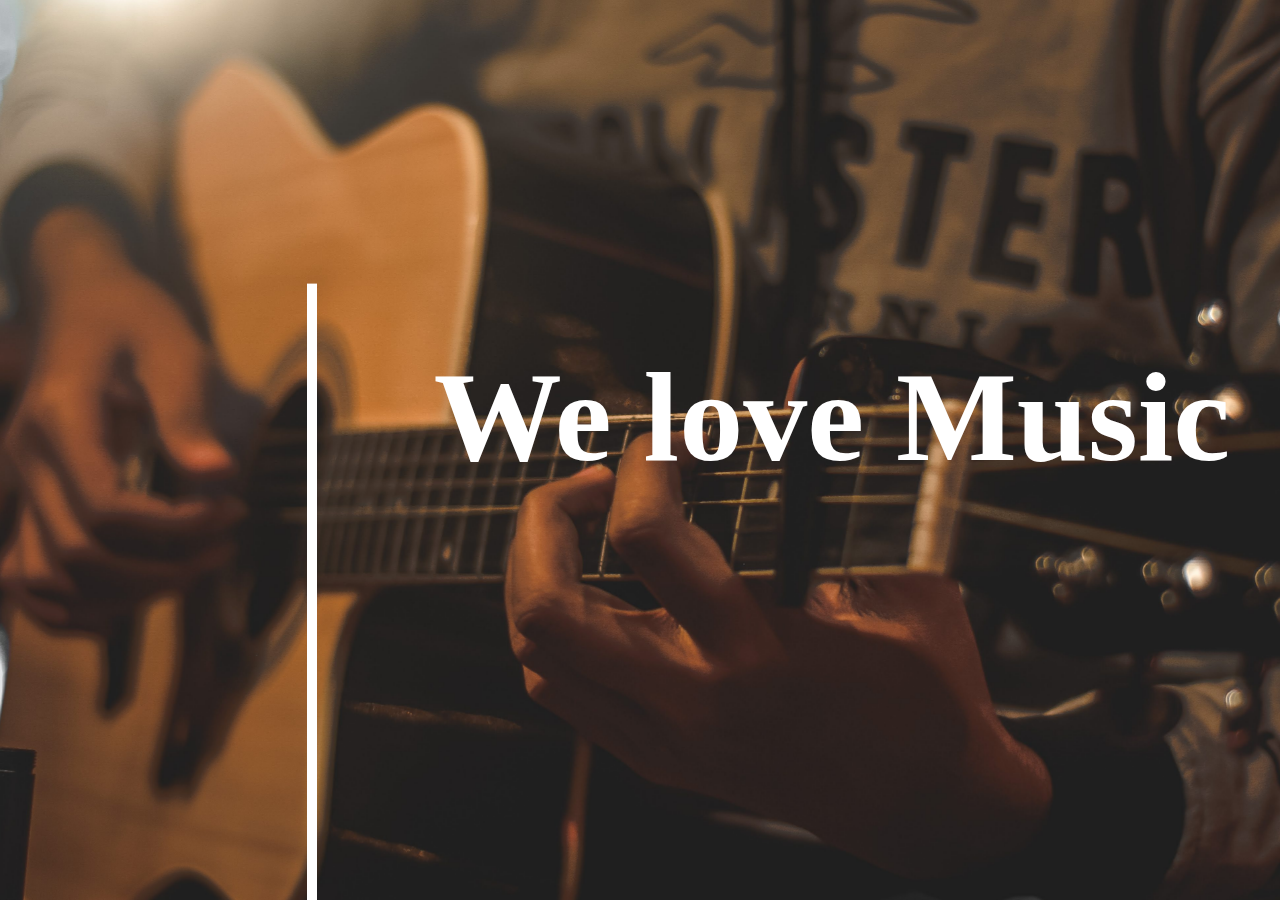
==== index.html @ 88c0097b "Add files via upload" ====
<html lang="en">
<head>
    <meta charset="UTF-8">
    <meta http-equiv="X-UA-Compatible" content="IE=edge">
    <meta name="viewport" content="width=device-width, initial-scale=1.0">
    
    <link rel="stylesheet" href="studio_homestyle.css">
    <title>Studio BlackRoom</title>

</head>
<body>
    <main class="content js-content">
  
        <section class="block section-landing">
          <figure class="item-parallax-media">
            <img src="photos/studio3.jpg" alt="" />
          </figure>
          <div class="item-parallax-content flex-container">
            <div class="landing-content centered-content">
              <h1 class="head-large">We love Music</h1>
            </div>
          </div>
        </section>
        
        <section class="block section-intro">
          <div class="item-parallax-content flex-container">
            <div class="centered-content">
              <h2 class="head-small head-centered">WHO ARE WE?</h2>
              <p class="copy copy-white">
                We are an Audio/Visual production house dedicated in making your ideas a reality.
                You can fulfill your audio and video production needs by working with our teams at Studio blackroom, The Decibels and Cinevisuals. Our goal is to push the limits of creativity in our projects/gigs.              </p>
              <p class="copy copy-white">
        The bedding was hardly able to cover it and seemed ready to slide off any moment. His many legs, pitifully thin compared with the size of the rest of him, waved about helplessly as he looked. "What's happened to me?" he thought.
              </p>
            </div>
          </div>
        </section>
        
        <section class="block section-part">
          <figure class="item-parallax-media">
            <img src="photos/studio2.jpeg" alt="" />
          </figure>
          <div class="item-parallax-content flex-container">
            <div class="centered-content">
              <h1 class="head-large head-centered" style="font-size:500%;">Live Musical <br/>Band</h1>
              <p class="copy copy-white">
                Our team can assist you in you audio/ Video production endeavors.              </p>

              <a href="decibles.html" class="team_btn">
                  <span></span>
                  <span></span>
                  <span></span>
                  <span></span>
                  Our team
              </a>



            </div>
          </div>
        </section>
        
        <section class="block">
          <div class="item-parallax-content flex-container img-grid">
            <figure class="img-gridItem type-right">
              <img src="photos/studio1.jpeg" alt="" />
              <figcaption class="img-caption">
                <h2 class="head-small">PACKAGES</h2>
                <p class="copy copy-white">
                  Apparently we had reached a great height in the atmosphere, for the sky was a dead black, and the stars had ceased to twinkle.
                </p>
                <div class="container">

                    <a href="hiring.html"><span>Explore Packages</span></a>

                </div>

              </figcaption>
            </figure>
            <figure class="img-gridItem type-left">
              <img src="photos/studio5.jpg" alt="" />
              <figcaption class="img-caption">
                <h2 class="head-small">GALLERY</h2>
                <p class="copy copy-white">
                  A peep at some distant orb has power to raise and purify our thoughts like a strain of sacred music, or a noble picture, or a passage from the grander poets.
                </p>
                <div class="container">

                    <a href=""><span>Explore Gallery</span></a>

                </div>
              </figcaption>
            </figure>
          </div>
        </section>
        
        <section class="block section-end">
          <figure class="item-parallax-media">
            <img src="photos/studio6.jpeg" alt="" />
          </figure>
          <div class="item-parallax-content flex-container">
            <div class="landing-content centered-content">
              <h1 class="head-large" style="font-size: 5vw;">PAY HERE FOR YOUR CUSTOMIZED PROJECT</h1>
             
<div id="smart-button-container">
    <div style="text-align: center; color:#fff;" ><label for="description">Your Name </label><input type="text" name="descriptionInput" id="description" maxlength="127" value=""></div>
      <p id="descriptionError" style="visibility: hidden; color:red; text-align: center;">Please enter a description</p>
    <div style="text-align: center; color:#fff;"><label for="amount">Amount </label><input name="amountInput" type="number" id="amount" value="" ><span> USD</span></div>
      <p id="priceLabelError" style="visibility: hidden; color:red; text-align: center;">Please enter a price</p>
    <div id="invoiceidDiv" style="text-align: center; display: none;"><label for="invoiceid"> </label><input name="invoiceid" maxlength="127" type="text" id="invoiceid" value="" ></div>
      <p id="invoiceidError" style="visibility: hidden; color:red; text-align: center;">Please enter an Invoice ID</p>
    <div style="text-align: center; margin-top: 0.625rem;" id="paypal-button-container"></div>
  </div>
  <script src="https://www.paypal.com/sdk/js?client-id=sb&enable-funding=venmo&currency=USD" data-sdk-integration-source="button-factory"></script>
  <script>
  function initPayPalButton() {
    var description = document.querySelector('#smart-button-container #description');
    var amount = document.querySelector('#smart-button-container #amount');
    var descriptionError = document.querySelector('#smart-button-container #descriptionError');
    var priceError = document.querySelector('#smart-button-container #priceLabelError');
    var invoiceid = document.querySelector('#smart-button-container #invoiceid');
    var invoiceidError = document.querySelector('#smart-button-container #invoiceidError');
    var invoiceidDiv = document.querySelector('#smart-button-container #invoiceidDiv');

    var elArr = [description, amount];

    if (invoiceidDiv.firstChild.innerHTML.length > 1) {
      invoiceidDiv.style.display = "block";
    }

    var purchase_units = [];
    purchase_units[0] = {};
    purchase_units[0].amount = {};

    function validate(event) {
      return event.value.length > 0;
    }

    paypal.Buttons({
      style: {
        color: 'blue',
        shape: 'pill',
        label: 'pay',
        layout: 'vertical',
        
      },

      onInit: function (data, actions) {
        actions.disable();

        if(invoiceidDiv.style.display === "block") {
          elArr.push(invoiceid);
        }

        elArr.forEach(function (item) {
          item.addEventListener('keyup', function (event) {
            var result = elArr.every(validate);
            if (result) {
              actions.enable();
            } else {
              actions.disable();
            }
          });
        });
      },

      onClick: function () {
        if (description.value.length < 1) {
          descriptionError.style.visibility = "visible";
        } else {
          descriptionError.style.visibility = "hidden";
        }

        if (amount.value.length < 1) {
          priceError.style.visibility = "visible";
        } else {
          priceError.style.visibility = "hidden";
        }

        if (invoiceid.value.length < 1 && invoiceidDiv.style.display === "block") {
          invoiceidError.style.visibility = "visible";
        } else {
          invoiceidError.style.visibility = "hidden";
        }

        purchase_units[0].description = description.value;
        purchase_units[0].amount.value = amount.value;

        if(invoiceid.value !== '') {
          purchase_units[0].invoice_id = invoiceid.value;
        }
      },

      createOrder: function (data, actions) {
        return actions.order.create({
          purchase_units: purchase_units,
        });
      },

      onApprove: function (data, actions) {
        return actions.order.capture().then(function (orderData) {

          // Full available details
          console.log('Capture result', orderData, JSON.stringify(orderData, null, 2));


// Show a success message within this page, e.g.
          const element = document.getElementById('paypal-button-container');
          element.innerHTML = '';
          element.innerHTML = '<h3>Thank you for your payment!</h3>';

          // Or go to another URL:  actions.redirect('thank_you.html');
          
        });
      },

      onError: function (err) {
        console.log(err);
      }
    }).render('#paypal-button-container');
  }
  initPayPalButton();
  </script>
            </div>
          </div>
        </section>
        
        <section class="custom-properties-ftw">
          <h3 class="head-small head-centered">Yeah Custom Properties</h3>
        </section>
      </main>

      <script src="studio_homejava.js"></script> 
</body>
</html>
---- studio_homestyle.css ----
*, *:before, *:after {
    margin: 0;
    padding: 0;
    box-sizing: border-box;
  }
  
  html, body {
    width: 100%;
    height: 100%;
    overflow: hidden;
  }
  
  .content {
    height: 100%;
    overflow-x: hidden;
    overflow-y: auto;
    -webkit-clip-path: border-box;
            clip-path: border-box;
    transform: translateZ(0);
  }
  
  .block {
    position: relative;
    height: 100vh;
  }
  
  [class*=item-parallax] {
    position: absolute;
    width: 100%;
    height: 100%;
    transition: transform 0.3s ease-out;
    will-change: transform;
  }
  
  .item-parallax-media {
    z-index: 1;
  }
  .item-parallax-media img {
    will-change: transform;
  }
  
  .item-parallax-content {
    z-index: 2;
  }
  
  .block:nth-child(1) .item-parallax-content {
    transform: translateY(calc( var(--yBlock-1) * 0.5px ));
  }
  
  .block:nth-child(1) .item-parallax-media img {
    transform: translateY(calc( var(--yBlock-1) * 0.1px ));
  }
  
  .block:nth-child(2) .item-parallax-content {
    transform: translateY(calc( var(--yBlock-2) * 0.5px ));
  }
  
  .block:nth-child(2) .item-parallax-media img {
    transform: translateY(calc( var(--yBlock-2) * 0.1px ));
  }
  
  .block:nth-child(3) .item-parallax-content {
    transform: translateY(calc( var(--yBlock-3) * 0.5px ));
  }
  
  .block:nth-child(3) .item-parallax-media img {
    transform: translateY(calc( var(--yBlock-3) * 0.1px ));
  }
  
  .block:nth-child(4) .item-parallax-content {
    transform: translateY(calc( var(--yBlock-4) * 0.5px ));
  }
  
  .block:nth-child(4) .item-parallax-media img {
    transform: translateY(calc( var(--yBlock-4) * 0.1px ));
  }
  
  .block:nth-child(5) .item-parallax-content {
    transform: translateY(calc( var(--yBlock-5) * 0.5px ));
  }
  
  .block:nth-child(5) .item-parallax-media img {
    transform: translateY(calc( var(--yBlock-5) * 0.1px ));
  }
  
  html {
    background-color: #00171f;
  }
  
  .flex-container {
    display: flex;
  }
  
  .centered-content {
    margin: auto;
  }
  
  .head-large {
    margin-bottom: 5vw;
    font-size: 10vw;
    line-height: 1.2em;
    font-family: "Inknut Antiqua", serif;
    color: white;
  }
  
  .head-small {
    margin-bottom: 1.5rem;
    font-size: 1.2rem;
    line-height: 1.2em;
    font-family: "Roboto Condensed", sans-serif;
    color: white;
    text-transform: uppercase;
    letter-spacing: 0.5em;
    -webkit-font-smoothing: antialiased;
    -moz-osx-font-smoothing: grayscale;
  }
  
  .head-centered {
    text-align: center;
  }
  
  .copy {
    display: block;
    max-width: 500px;
    margin-right: auto;
    margin-bottom: 1.5rem;
    margin-left: auto;
    padding-right: 1.5rem;
    padding-left: 1.5rem;
    font-family: "Roboto", sans-serif;
    font-size: 1rem;
    line-height: 1.8em;
    text-align: center;
  }
  
  .copy-white {
    color: white;
    -webkit-font-smoothing: antialiased;
    -moz-osx-font-smoothing: grayscale;
  }
  
  .item-parallax-media {
    overflow: scroll;
  }
  .item-parallax-media img {
    position: absolute;
    top: -10%;
    left: -10%;
    width: 120%;
    height: 120%;
    -o-object-fit: cover;
       object-fit: cover;
  }
  
  .section-landing:before {
    content: "";
    position: absolute;
    top: 50%;
    left: 24%;
    width: 10px;
    height: 80%;
    background-color: white;
    z-index: 3;
    transform: translateY(-13vw);
  }
  
  .section-landing .item-parallax-media {
    opacity: calc( 1 - (var(--y) * 0.0009) );
  }
  
  .landing-content {
    padding-left: 30%;
  }
  
  .section-intro:before {
    content: "";
    position: absolute;
    top: 50%;
    left: 50%;
    width: 10px;
    height: 80%;
    background-color: #0d232a;
    transform: translateX(-50%) translateY(-50%) rotate(calc( (var(--y) * 0.1deg) ));
    will-change: transform;
    -webkit-backface-visibility: visible;
            backface-visibility: visible;
  }
  
  .img-grid {
    flex-direction: column;
    justify-content: space-around;
  }
  
  .img-gridItem {
    position: relative;
    width: 100%;
    max-width: 800px;
    margin-right: auto;
    margin-left: auto;
  }
  .img-gridItem img {
    display: block;
    width: 50%;
    height: 40vh;
    -o-object-fit: cover;
       object-fit: cover;
    will-change: transform;
    -webkit-backface-visibility: visible;
            backface-visibility: visible;
  }
  .img-gridItem.type-left img {
    margin-right: auto;
  }
  .img-gridItem.type-right img {
    margin-left: auto;
  }
  
  .img-gridItem:nth-child(1) img {
    transform: translateX(calc( var(--yBlock-4) * -0.03% ));
  }
  .img-gridItem:nth-child(2) img {
    transform: translateX(calc( var(--yBlock-4) * 0.03% ));
  }
  
  .img-caption {
    position: absolute;
    top: 50%;
    width: 50%;
    transform: translateY(-50%);
  }
  .img-caption * {
    text-align: left;
    padding-right: 1.5rem;
    padding-left: 1.5rem;
  }
  .type-left .img-caption {
    right: 0;
  }
  .type-right .img-caption {
    left: 0;
  }
  
  .section-end:before {
    content: "";
    position: absolute;
    bottom: 50%;
    left: 24%;
    width: 10px;
    height: 80%;
    background-color: white;
    z-index: 3;
    transform: translateY(8vw);
  }
  
  .custom-properties-ftw {
    padding: 2.5rem 1.5rem;
  }
  .custom-properties-ftw .head-small {
    margin-bottom: 0;
  }

  .container{ 
      display: flex;
      justify-content: center;
      flex-direction: column;
  }

  .container a{
      position: relative;
      width: 80%;
      height: 50%;
      font-size: 160%;
      color: white;
      display: inline-flex;
      justify-content: center;
      align-items: center;
      text-decoration: none;
      transition: 0.5s;
  }

  .container a:hover{
      color: black ;
  }

  .container a:before{
      content: '';
      position: absolute;
      top: 0;
      left: 0;
      width: 0;
      height: 100%;
      background: url(photos/btn-bg2.png);
      background-size: cover;
      transform-origin: left;
      transition: 0.5s;
  }

  .container a:hover::before{
      width: 100%;
  }

  .container a span{
      position: relative;
      z-index: 1;
  }

  

  .team_btn  {
      position:relative;
      display: inline-block;
      padding: 10px 30px;
      text-decoration: none;
      text-transform: uppercase;
      color: rgba(255, 255, 255, 0.4);
      background: #acc1ce;
      letter-spacing: 2px;
      font-size: 26px;
      transition: 0.5s;
      margin-left: 30%;
      margin-top: 2%;
  }

.team_btn span{
    display: block;
    position: absolute;
    background: #2894ff;
}


  .team_btn:hover{
      color: rgba(255, 255, 255, 1);
  }

  .team_btn span:nth-child(1){
      left: 0;
      bottom: 0;
      width: 2px;
      height: 100%;
      transform: scaleY(0);
      transform-origin: top;
      transition: transform 0.5s;
  }

  

.team_btn:hover span:nth-child(1){

    transform: scaleY(1);
      transform-origin: top;
      transition: transform 0.5s;
}

.team_btn span:nth-child(2){
    left: 0;
    bottom: 0;
    width: 100%;
    height: 2px;
    transform: scaleX(0);
    transform-origin: right;
    transition: transform 0.5s;
}

.team_btn:hover span:nth-child(2){

  transform: scaleY(1);
    transform-origin: left;
    transition: transform 0.5s;
}



.team_btn span:nth-child(3){
    right: 0;
    bottom: 0;
    width: 2px;
    height: 100%;
    transform: scaleY(0);
    transform-origin: top;
    transition: transform 0.5s;
}

.team_btn:hover span:nth-child(3){

  transform: scaleY(1);
    transform-origin: top;
    transition: transform 0.5s;
}


.team_btn span:nth-child(4){
    left: 0;
    top: 0;
    width: 100%;
    height: 2px;
    transform: scaleX(0);
    transform-origin: right;
    transition: transform 0.5s;
}

.team_btn:hover span:nth-child(4){

  transform: scaleY(1);
    transform-origin: left;
    transition: transform 0.5s;
}








.hire_btn {
    position:relative;
    display: inline-block;
    padding: 0px 30px;
    text-decoration: none;
    text-transform: uppercase;
    color: rgba(134, 3, 3, 0.4);
    background: #e7e1e4;
    letter-spacing: 2px;
    font-size: 200%;
    transition: 0.5s;
 
   

}
.hire_btn span{
  display: block;
  position: absolute;
  background: #2894ff;
}

.hire_btn:hover{
    color: rgb(5, 5, 5);
}

.hire_btn span:nth-child(1){
    left: 0;
    bottom: 0;
    width: 3px;
    height: 100%;
    transform: scaleY(0);
    transform-origin: top;
    transition: transform 0.5s;
}

.hire_btn:hover span:nth-child(1){

  transform: scaleY(1);
    transform-origin: top;
    transition: transform 0.5s;
}

.hire_btn span:nth-child(2){
  left: 0;
  bottom: 0;
  width: 100%;
  height: 3px;
  transform: scaleX(0);
  transform-origin: right;
  transition: transform 0.5s;
}

.hire_btn:hover span:nth-child(2){

transform: scaleY(1);
  transform-origin: left;
  transition: transform 0.5s;
}



.hire_btn span:nth-child(3){
  right: 0;
  bottom: 0;
  width: 3px;
  height: 100%;
  transform: scaleY(0);
  transform-origin: top;
  transition: transform 0.5s;
}

.hire_btn:hover span:nth-child(3){

transform: scaleY(1);
  transform-origin: top;
  transition: transform 0.5s;
}


.hire_btn span:nth-child(4){
  left: 0;
  top: 0;
  width: 100%;
  height: 3px;
  transform: scaleX(0);
  transform-origin: right;
  transition: transform 0.5s;
}

.hire_btn:hover span:nth-child(4){

transform: scaleY(1);
  transform-origin: left;
  transition: transform 0.5s;
}
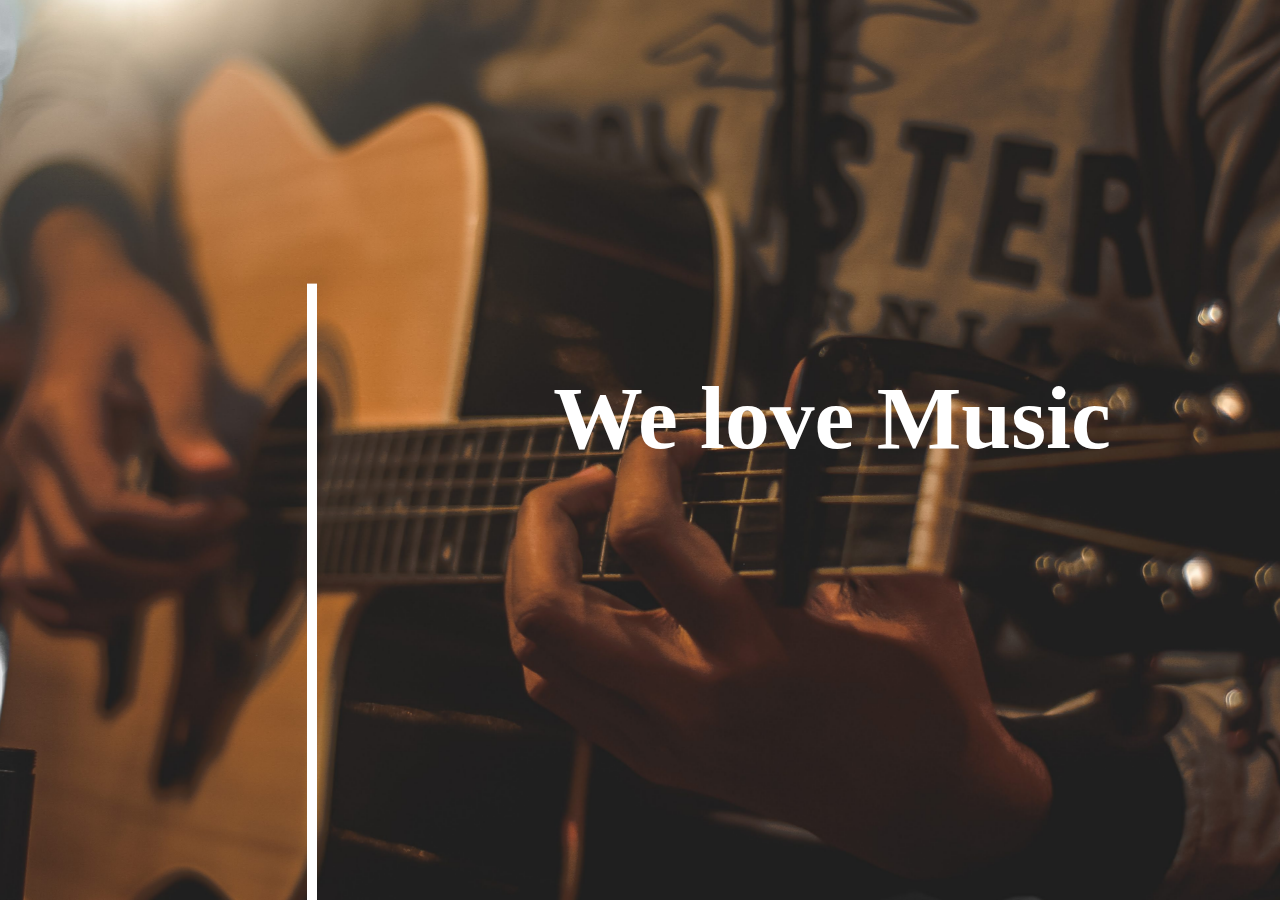
==== commit eeb5afda: "Add files via upload" ====
--- a/index.html
+++ b/index.html
@@ -13,7 +13,7 @@
   
         <section class="block section-landing">
           <figure class="item-parallax-media">
-            <img src="photos/studio3.jpg" alt="" />
+            <img src="photos/studio3.jpg" alt="">
           </figure>
           <div class="item-parallax-content flex-container">
             <div class="landing-content centered-content">
@@ -21,7 +21,7 @@
             </div>
           </div>
         </section>
-        
+
         <section class="block section-intro">
           <div class="item-parallax-content flex-container">
             <div class="centered-content">
@@ -38,23 +38,21 @@
         
         <section class="block section-part">
           <figure class="item-parallax-media">
-            <img src="photos/studio2.jpeg" alt="" />
+            <img src="photos/studio2.jpeg" alt="" >
           </figure>
           <div class="item-parallax-content flex-container">
             <div class="centered-content">
-              <h1 class="head-large head-centered" style="font-size:500%;">Live Musical <br/>Band</h1>
+              <h1 class="head-large head-centered" ">Live Musical <br/>Band</h1>
+              <!-- style="font-size:480%; -->
               <p class="copy copy-white">
-                Our team can assist you in you audio/ Video production endeavors.              </p>
-
+                Our team can assist you in you audio/Video production endeavors.</p>
               <a href="decibles.html" class="team_btn">
                   <span></span>
                   <span></span>
                   <span></span>
                   <span></span>
-                  Our team
+                  DECIBLES
               </a>
-
-
 
             </div>
           </div>
--- a/studio_homestyle.css
+++ b/studio_homestyle.css
@@ -97,12 +97,16 @@
   
   .head-large {
     margin-bottom: 5vw;
-    font-size: 10vw;
+    font-size: 7vw;
     line-height: 1.2em;
     font-family: "Inknut Antiqua", serif;
     color: white;
   }
   
+
+
+
+
   .head-small {
     margin-bottom: 1.5rem;
     font-size: 1.2rem;
@@ -115,10 +119,15 @@
     -moz-osx-font-smoothing: grayscale;
   }
   
+
+
   .head-centered {
     text-align: center;
   }
   
+
+
+
   .copy {
     display: block;
     max-width: 500px;
@@ -133,15 +142,21 @@
     text-align: center;
   }
   
+
+
   .copy-white {
     color: white;
     -webkit-font-smoothing: antialiased;
     -moz-osx-font-smoothing: grayscale;
   }
   
+
+
   .item-parallax-media {
     overflow: scroll;
   }
+
+
   .item-parallax-media img {
     position: absolute;
     top: -10%;
@@ -163,7 +178,27 @@
     z-index: 3;
     transform: translateY(-13vw);
   }
-  
+
+
+  @media only screen and (max-width:1000px) {
+    .section-end:before{
+      height: 1000%;
+    }
+    
+    .head-large{
+      font-size: 3.5em;
+    }
+    
+  }
+  
+  @media only screen and (max-width:480px) {
+    .team_btn{
+      margin-left: 25%;
+    }
+  }
+
+
+
   .section-landing .item-parallax-media {
     opacity: calc( 1 - (var(--y) * 0.0009) );
   }
@@ -246,7 +281,7 @@
     bottom: 50%;
     left: 24%;
     width: 10px;
-    height: 80%;
+    height: 60%;
     background-color: white;
     z-index: 3;
     transform: translateY(8vw);
@@ -267,14 +302,14 @@
 
   .container a{
       position: relative;
-      width: 80%;
-      height: 50%;
+      width: 100%;
+      height: 100%;
       font-size: 160%;
-      color: white;
+      color: rgb(250, 210, 210);
       display: inline-flex;
       justify-content: center;
       align-items: center;
-      text-decoration: none;
+      /* text-decoration: none; */
       transition: 0.5s;
   }
 
@@ -307,29 +342,36 @@
   
 
   .team_btn  {
-      position:relative;
-      display: inline-block;
+      /* position:relative; */
+      /* display: inline-block; */
       padding: 10px 30px;
       text-decoration: none;
       text-transform: uppercase;
-      color: rgba(255, 255, 255, 0.4);
-      background: #acc1ce;
+      color: rgb(42, 67, 209);
+      background: #bee6ff;
       letter-spacing: 2px;
       font-size: 26px;
       transition: 0.5s;
-      margin-left: 30%;
+      /* margin-left: 30%; */
       margin-top: 2%;
+      margin: 0;
+      margin: 0;
+      position: absolute;
+      /* top: 50%; */
+      left: 50%;
+      -ms-transform: translate(-50%, -50%);
+      transform: translate(-50%, -50%);
   }
 
 .team_btn span{
     display: block;
     position: absolute;
-    background: #2894ff;
+    background: #0580fc;
 }
 
 
   .team_btn:hover{
-      color: rgba(255, 255, 255, 1);
+      color: rgb(0, 0, 0);
   }
 
   .team_btn span:nth-child(1){
@@ -408,7 +450,7 @@
 
 
 
-
+/* 
 
 
 
@@ -508,6 +550,6 @@
   transition: transform 0.5s;
 }
 
-
-
-
+ */
+
+
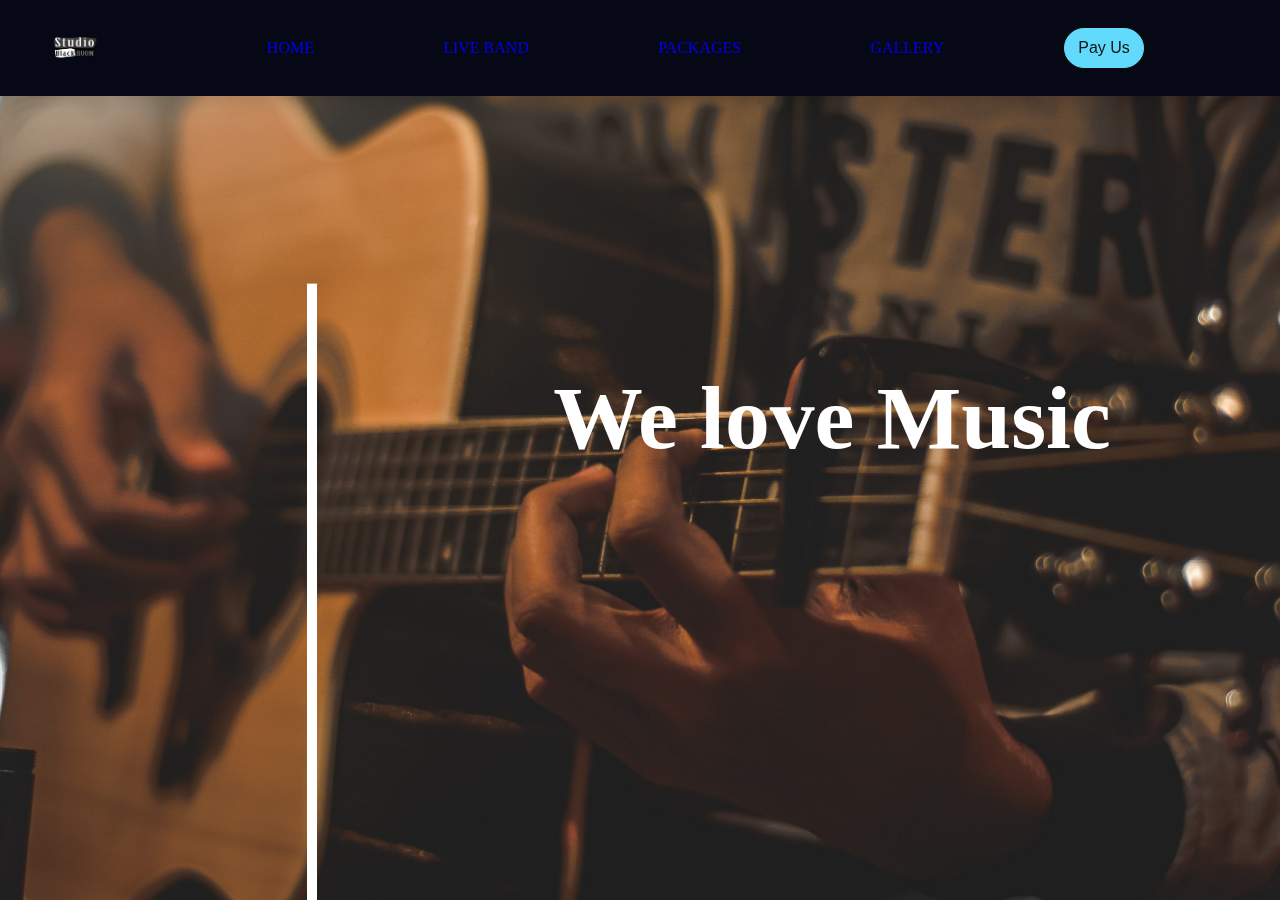
==== commit 2c7753e1: "Add files via upload" ====
--- a/index.html
+++ b/index.html
@@ -5,15 +5,46 @@
     <meta name="viewport" content="width=device-width, initial-scale=1.0">
     
     <link rel="stylesheet" href="studio_homestyle.css">
+    <link rel="stylesheet" href="navbar.css">
+    <link rel="stylesheet" href="footer.css">
     <title>Studio BlackRoom</title>
 
+
+
+
 </head>
+
+
 <body>
+
+
+
+
+
+<nav>
+  <div class="logo">
+      <img style="width:110% ;" src="photos/studio_logo.png" alt="Logo Image">
+  </div>
+  <div class="hamburger">
+      <div class="line1"></div>
+      <div class="line2"></div>
+      <div class="line3"></div>
+  </div>
+  <ul class="nav-links">
+      <li><a href="#home">Home</a></li>
+      <li><a href="#decibles">Live Band</a></li>
+      <li><a href="#packages">Packages</a></li>
+      <li><a href="#packages">Gallery</a></li>
+      <li><button class="join-button" href="#smart-button-container">Pay Us</button></li>
+
+  </ul>
+</nav>
+  
     <main class="content js-content">
   
-        <section class="block section-landing">
+        <section class="block section-landing" id="home">
           <figure class="item-parallax-media">
-            <img src="photos/studio3.jpg" alt="">
+            <img style="z-index: -1000000;" src="photos/studio3.jpg" alt="">
           </figure>
           <div class="item-parallax-content flex-container">
             <div class="landing-content centered-content">
@@ -21,6 +52,13 @@
             </div>
           </div>
         </section>
+
+
+       
+
+
+
+
 
         <section class="block section-intro">
           <div class="item-parallax-content flex-container">
@@ -36,7 +74,7 @@
           </div>
         </section>
         
-        <section class="block section-part">
+        <section class="block section-part" id="decibles">
           <figure class="item-parallax-media">
             <img src="photos/studio2.jpeg" alt="" >
           </figure>
@@ -63,7 +101,7 @@
             <figure class="img-gridItem type-right">
               <img src="photos/studio1.jpeg" alt="" />
               <figcaption class="img-caption">
-                <h2 class="head-small">PACKAGES</h2>
+                <h2  id="packages" id="gallery" class="head-small">PACKAGES</h2>
                 <p class="copy copy-white">
                   Apparently we had reached a great height in the atmosphere, for the sky was a dead black, and the stars had ceased to twinkle.
                 </p>
@@ -75,16 +113,16 @@
 
               </figcaption>
             </figure>
-            <figure class="img-gridItem type-left">
+            <figure class="img-gridItem type-left" >
               <img src="photos/studio5.jpg" alt="" />
               <figcaption class="img-caption">
-                <h2 class="head-small">GALLERY</h2>
+                <h2  class="head-small">GALLERY</h2>
                 <p class="copy copy-white">
                   A peep at some distant orb has power to raise and purify our thoughts like a strain of sacred music, or a noble picture, or a passage from the grander poets.
                 </p>
                 <div class="container">
 
-                    <a href=""><span>Explore Gallery</span></a>
+                    <a href="gallery2.html" ><span>Explore Gallery</span></a>
 
                 </div>
               </figcaption>
@@ -92,15 +130,15 @@
           </div>
         </section>
         
-        <section class="block section-end">
+        <section class="block section-end" >
           <figure class="item-parallax-media">
             <img src="photos/studio6.jpeg" alt="" />
           </figure>
-          <div class="item-parallax-content flex-container">
-            <div class="landing-content centered-content">
-              <h1 class="head-large" style="font-size: 5vw;">PAY HERE FOR YOUR CUSTOMIZED PROJECT</h1>
+          <div class="item-parallax-content flex-container" id="">
+            <div  class="landing-content centered-content">
+              <h1  class="head-large" style="font-size: 5vw;">PAY HERE FOR YOUR CUSTOMIZED PROJECT</h1>
              
-<div id="smart-button-container">
+<div id="smart-button-container" >
     <div style="text-align: center; color:#fff;" ><label for="description">Your Name </label><input type="text" name="descriptionInput" id="description" maxlength="127" value=""></div>
       <p id="descriptionError" style="visibility: hidden; color:red; text-align: center;">Please enter a description</p>
     <div style="text-align: center; color:#fff;"><label for="amount">Amount </label><input name="amountInput" type="number" id="amount" value="" ><span> USD</span></div>
@@ -222,12 +260,72 @@
             </div>
           </div>
         </section>
-        
-        <section class="custom-properties-ftw">
-          <h3 class="head-small head-centered">Yeah Custom Properties</h3>
+
+   
+          <footer>
+            <div class="row">
+            
+            
+              <div class='col'>
+                <img src="images/logo.png" class="foot_logo" alt="logo">
+                <p>We are the leading tourism organizing company in Sri Lanka.
+                You can have a luxurious and affordable tour packages from Lassana Lanka.</p>
+              </div>
+              
+              
+              <div class='col'>
+                <h3>Office <div class="underline"><span></span></div></h3>
+                <p>35/1,</p> 
+                <p>Edirigoda Rd,</p>
+                <p> Nugegoda, </p>
+                <p>Sri Lanka</p>
+                <p class="email-id">LassanaLanka@gmail.com</P>
+                <h4>+94 1132 47392 </h4>
+              </div>
+              
+              
+              <div class='col'>
+                <h3>Links <div class="underline"><span></span></div></h3>
+                <ul>
+                <li><a href="">Home</a></li>
+                <li><a href="">Packages</a></li>
+                <li><a href="">Gallery</a></li>
+                <li><a href="">Contact Us</a></li>
+                <li><a href="">About Us</a></li>
+                <li><a href="">SIte Map</a></li>
+                </ul>
+              </div>
+              
+              
+              <div class='col'>
+                <h3>NewsLetter <div class="underline"><span></span></div></h3>
+                <form>
+                
+                    <img src="photos/email.png" class="email-img ">
+                    <input type="email" placeholder="Enter your email id" required>
+                    <button type="submit"><img src="photos/next.png" class="email-img arrow"></button>
+                </form>
+                
+                <div class="social-icons">
+                  <img src="photos/facebook.png" class="social_img ">
+                  <img src="photos/instagram.png" class="social_img ">
+                  <img src="photos/linkedin.png" class="social_img ">
+                  <img src="photos/twitter.png" class="social_img">
+                </div>
+                
+                
+              </div>
+              
+              
+              
+            </div>
+            <hr>
+            <p class="copyright">Lassana Lanka &copy; - All Rights Reserved</p>
+          </footer>
         </section>
       </main>
 
       <script src="studio_homejava.js"></script> 
+      <script src="navbar.js"></script> 
 </body>
 </html>--- a/navbar.css
+++ b/navbar.css
@@ -0,0 +1,181 @@
+
+
+/* navigation */
+
+
+
+
+
+
+nav{
+    height: 6rem;
+    width: 100vw;
+    background-color: #060915;
+    box-shadow: 0 3px 20px rgba(0, 0, 0, 0.2);
+    display: flex;
+    position: fixed;
+    z-index: 10;
+  }
+  
+  /*Styling logo*/
+  .logo{
+    padding:1vh 1vw;
+    text-align: center;
+  }
+  .logo img {
+    height: 5rem;
+    width: 5rem;
+  }
+  
+  /*Styling Links*/
+  .nav-links{
+    display: flex;
+    list-style: none; 
+    width: 88vw;
+    padding: 0 0.7vw;
+    justify-content: space-evenly;
+    align-items: center;
+    text-transform: uppercase;
+  }
+  .nav-links li a{
+    text-decoration: none;
+    margin: 0 0.7vw;
+  }
+  .nav-links li a:hover {
+    color: #61DAFB;
+  }
+  .nav-links li {
+    position: relative;
+  }
+  .nav-links li a::before {
+    content: "";
+    display: block;
+    height: 3px;
+    width: 0%;
+    background-color: #61DAFB;
+    position: absolute;
+    transition: all ease-in-out 250ms;
+    margin: 0 0 0 10%;
+  }
+  .nav-links li a:hover::before{
+    width: 80%;
+  }
+  
+  /*Styling Buttons*/
+  .login-button{
+    background-color: transparent;
+    border: 1.5px solid #f2f5f7;
+    border-radius: 2em;
+    padding: 0.6rem 0.8rem;
+    margin-left: 2vw;
+    font-size: 1rem;
+    cursor: pointer;
+  
+  }
+  .login-button:hover {
+    color: #131418;
+    background-color: #f2f5f7;
+    border:1.5px solid #f2f5f7;
+    transition: all ease-in-out 350ms;
+  }
+  .join-button{
+    color: #131418;
+    background-color: #61DAFB;
+    border: 1.5px solid #61DAFB;
+    border-radius: 2em;
+    padding: 0.6rem 0.8rem;
+    font-size: 1rem;
+    cursor: pointer;
+  }
+  .join-button:hover {
+    color: #f2f5f7;
+    background-color: transparent;
+    border:1.5px solid #f2f5f7;
+    transition: all ease-in-out 350ms;
+  }
+  
+  /*Styling Hamburger Icon*/
+  .hamburger div{
+    width: 30px;
+    height:3px;
+    background: #f2f5f7;
+    margin: 5px;
+    transition: all 0.3s ease;
+  }
+  .hamburger{
+    display: none;
+  }
+  
+  /*Stying for small screens*/
+  @media screen and (max-width: 800px){
+    nav{
+        position: fixed;
+        z-index: 3;
+    }
+    .hamburger{
+        display:block;
+        position: absolute;
+        cursor: pointer;
+        right: 5%;
+        top: 50%;
+        transform: translate(-5%, -50%);
+        z-index: 2;
+        transition: all 0.7s ease;
+    }
+    .nav-links{
+        position: fixed;
+        background: #131418;
+        height: 100vh;
+        width: 100%;
+        flex-direction: column;
+        clip-path: circle(50px at 90% -20%);
+        -webkit-clip-path: circle(50px at 90% -10%);
+        transition: all 1s ease-out;
+        pointer-events: none;
+    }
+    .nav-links.open{
+        clip-path: circle(1000px at 90% -10%);
+        -webkit-clip-path: circle(1000px at 90% -10%);
+        pointer-events: all;
+    }
+    .nav-links li{
+        opacity: 0;
+    }
+    .nav-links li:nth-child(1){
+        transition: all 0.5s ease 0.2s;
+    }
+    .nav-links li:nth-child(2){
+        transition: all 0.5s ease 0.4s;
+    }
+    .nav-links li:nth-child(3){
+        transition: all 0.5s ease 0.6s;
+    }
+    .nav-links li:nth-child(4){
+        transition: all 0.5s ease 0.7s;
+    }
+    .nav-links li:nth-child(5){
+        transition: all 0.5s ease 0.8s;
+    }
+    .nav-links li:nth-child(6){
+        transition: all 0.5s ease 0.9s;
+        margin: 0;
+    }
+    .nav-links li:nth-child(7){
+        transition: all 0.5s ease 1s;
+        margin: 0;
+    }
+    li.fade{
+        opacity: 1;
+    }
+  }
+  /*Animating Hamburger Icon on Click*/
+  .toggle .line1{
+    transform: rotate(-45deg) translate(-5px,6px);
+  }
+  .toggle .line2{
+    transition: all 0.7s ease;
+    width:0;
+  }
+  .toggle .line3{
+    transform: rotate(45deg) translate(-5px,-6px);
+  }--- a/footer.css
+++ b/footer.css
@@ -0,0 +1,173 @@
+footer{
+	width:100%;
+	position:relative;
+	bottom:0;
+	background:linear-gradient( #03162b, #00384e);
+	color:#fff;
+	padding:100px 0 30px;
+	border-top-left-radius:125px;
+	font-size:13px;
+	line-height:20px;
+}
+
+.row{
+	width:85%;
+	margin:auto;
+	display:flex;
+	flex-wrap:wrap;
+	align-items:flex-start;
+	justify-content:space-between;
+}
+
+.col{
+	flex-basis:25%;
+	padding:10px;
+	
+}
+]
+/*to add css to the colomn 2 and 3 */
+.col:nth-child(2), .col:nth-child(3){
+	flex-basis:15%;
+}
+
+.foot_logo{
+	width:100px;
+	margin-bottom:30px;
+}
+
+.col h3{
+	width:fit-content;
+	margin-bottom:40px;
+	position:relative;
+}
+
+.email-id{
+	width:fit-content;
+	border-bottom:1px solid #ccc;
+	margin:20px 0;
+}
+ .col  ul li {
+	list-style:none;
+	margin-bottom:12px;
+}
+.col  ul li a  {
+	text-decoration:none;
+	color:#fff;
+}
+
+
+.email-img{
+	width:19px;
+	height:20px;
+	margin-right:3%;
+
+}
+
+.col form{
+	padding-bottom:15px;
+	display:flex;
+	align-items:center;
+	justify-content:space-betweeen;
+	border-bottom:1px solid #ccc;
+	margin-bottom:50px;
+}
+
+.col form .far{
+	font-size:18px;
+	margin-right:10px;	
+}
+
+.col form input{
+	width:100%;
+	background:transparent;
+	color:#ccc;
+	border:0;
+	outline:none;
+}
+
+.col form button{
+	background:transparent;
+	border:0;
+	outline: none;
+	cursor: pointer;
+}
+
+.col form button .arrow{
+	font-size: 16px;
+	color:#ccc;
+}
+
+.social-icons .social_img{
+	width:40px;
+	height:40px;
+	border-radius:50%;
+	text-align:center;
+	line-height:40px;
+	font-size:20px;
+	color:#000;
+	background:#fff;
+	margin-right:15px;
+	cursor:pointer;
+}
+
+hr{
+	width:90%;
+	border:0;
+	border-bottom: 1px solid #ccc;
+	margin:20px auto;
+}
+
+.copyright{
+	text-align:center;
+}
+
+
+.underline{
+	width:100%;
+	height:5px;
+	background:#767676;
+	border-radius:3px;
+	position:absolute;
+	top:25px;
+	left:0;
+	overflow:hidden;
+}
+
+.underline span{
+	width:15px;
+	height:100%;
+	background:#fff;
+	border-radius:3px;
+	position:absolute;
+	top:0;
+	left:10px;
+	animation: moving 2s linear infinite;
+}
+
+
+/*to make the animation*/
+
+@keyframes moving{
+	0%{
+		left: -20px;  /*when its in left 0, it will be 100 right*/
+	}
+	100%{
+		left:100%;
+	}
+}
+
+
+
+/*to make the ratio for the minized pages*/
+@media(max-width:700px){
+	footer{
+		bottom:unset;  /*used margin 0 in the top */
+	}.col{
+		flex-basis:100%;
+	}
+	
+	
+	.col:nth-child(2), .col:nth-child(3){
+		flex-basis:100%;
+	}
+}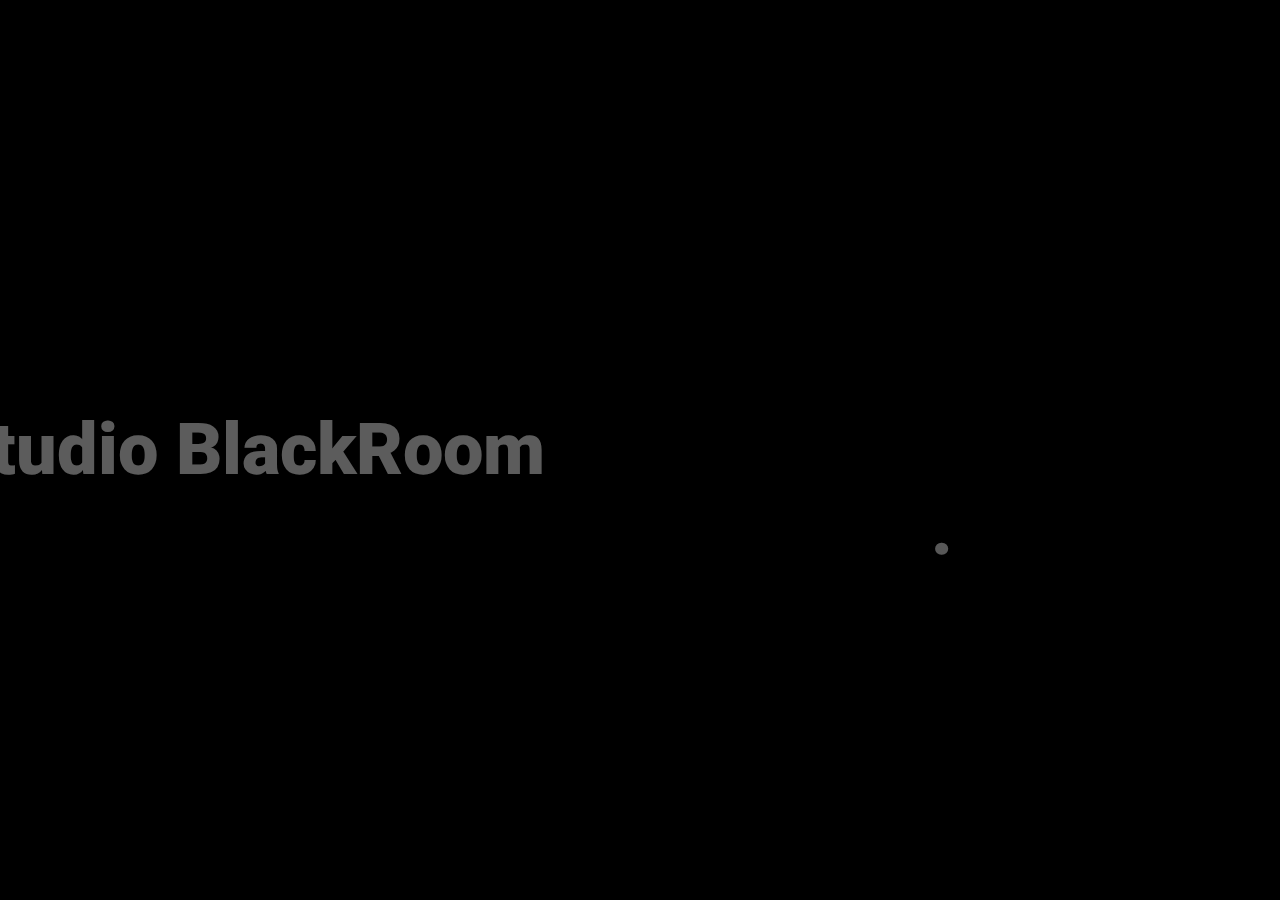
==== commit e5a8c282: "Add files via upload" ====
--- a/index.html
+++ b/index.html
@@ -3,329 +3,81 @@
     <meta charset="UTF-8">
     <meta http-equiv="X-UA-Compatible" content="IE=edge">
     <meta name="viewport" content="width=device-width, initial-scale=1.0">
-    
-    <link rel="stylesheet" href="studio_homestyle.css">
-    <link rel="stylesheet" href="navbar.css">
-    <link rel="stylesheet" href="footer.css">
-    <title>Studio BlackRoom</title>
-
+    <title>Document</title>
+    <link rel="stylesheet" href="opening.css">
 
 
 
 </head>
+<body>
+  <div class="cover-5">
+    <header>
 
 
-<body>
+      <ul class="items">
+        <li class="item">
+
+        </li>
+        <li class="item">
+
+        </li>
+        <li class="item">
+
+        </li>
+      </ul>
+    </header>
+
+    <div class="container">
+      <div class="left">
+
+      </div>
+
+      <div class="right">
+        <h1 class="heading">
+          <span> </span><br />
+          Studio BlackRoom
+        </h1>
+        <p class="sub-heading">
+          <p>(Reload the Page)</p><
+        </p>
+
+        <a class="button" href="#"></a>
+      </div>
+    </div>
+  </div>
 
 
 
 
 
-<nav>
-  <div class="logo">
-      <img style="width:110% ;" src="photos/studio_logo.png" alt="Logo Image">
-  </div>
-  <div class="hamburger">
-      <div class="line1"></div>
-      <div class="line2"></div>
-      <div class="line3"></div>
-  </div>
-  <ul class="nav-links">
-      <li><a href="#home">Home</a></li>
-      <li><a href="#decibles">Live Band</a></li>
-      <li><a href="#packages">Packages</a></li>
-      <li><a href="#packages">Gallery</a></li>
-      <li><button class="join-button" href="#smart-button-container">Pay Us</button></li>
-
-  </ul>
-</nav>
-  
-    <main class="content js-content">
-  
-        <section class="block section-landing" id="home">
-          <figure class="item-parallax-media">
-            <img style="z-index: -1000000;" src="photos/studio3.jpg" alt="">
-          </figure>
-          <div class="item-parallax-content flex-container">
-            <div class="landing-content centered-content">
-              <h1 class="head-large">We love Music</h1>
-            </div>
-          </div>
-        </section>
-
-
-       
 
 
 
 
 
-        <section class="block section-intro">
-          <div class="item-parallax-content flex-container">
-            <div class="centered-content">
-              <h2 class="head-small head-centered">WHO ARE WE?</h2>
-              <p class="copy copy-white">
-                We are an Audio/Visual production house dedicated in making your ideas a reality.
-                You can fulfill your audio and video production needs by working with our teams at Studio blackroom, The Decibels and Cinevisuals. Our goal is to push the limits of creativity in our projects/gigs.              </p>
-              <p class="copy copy-white">
-        The bedding was hardly able to cover it and seemed ready to slide off any moment. His many legs, pitifully thin compared with the size of the rest of him, waved about helplessly as he looked. "What's happened to me?" he thought.
-              </p>
-            </div>
-          </div>
-        </section>
-        
-        <section class="block section-part" id="decibles">
-          <figure class="item-parallax-media">
-            <img src="photos/studio2.jpeg" alt="" >
-          </figure>
-          <div class="item-parallax-content flex-container">
-            <div class="centered-content">
-              <h1 class="head-large head-centered" ">Live Musical <br/>Band</h1>
-              <!-- style="font-size:480%; -->
-              <p class="copy copy-white">
-                Our team can assist you in you audio/Video production endeavors.</p>
-              <a href="decibles.html" class="team_btn">
-                  <span></span>
-                  <span></span>
-                  <span></span>
-                  <span></span>
-                  DECIBLES
-              </a>
-
-            </div>
-          </div>
-        </section>
-        
-        <section class="block">
-          <div class="item-parallax-content flex-container img-grid">
-            <figure class="img-gridItem type-right">
-              <img src="photos/studio1.jpeg" alt="" />
-              <figcaption class="img-caption">
-                <h2  id="packages" id="gallery" class="head-small">PACKAGES</h2>
-                <p class="copy copy-white">
-                  Apparently we had reached a great height in the atmosphere, for the sky was a dead black, and the stars had ceased to twinkle.
-                </p>
-                <div class="container">
-
-                    <a href="hiring.html"><span>Explore Packages</span></a>
-
-                </div>
-
-              </figcaption>
-            </figure>
-            <figure class="img-gridItem type-left" >
-              <img src="photos/studio5.jpg" alt="" />
-              <figcaption class="img-caption">
-                <h2  class="head-small">GALLERY</h2>
-                <p class="copy copy-white">
-                  A peep at some distant orb has power to raise and purify our thoughts like a strain of sacred music, or a noble picture, or a passage from the grander poets.
-                </p>
-                <div class="container">
-
-                    <a href="gallery2.html" ><span>Explore Gallery</span></a>
-
-                </div>
-              </figcaption>
-            </figure>
-          </div>
-        </section>
-        
-        <section class="block section-end" >
-          <figure class="item-parallax-media">
-            <img src="photos/studio6.jpeg" alt="" />
-          </figure>
-          <div class="item-parallax-content flex-container" id="">
-            <div  class="landing-content centered-content">
-              <h1  class="head-large" style="font-size: 5vw;">PAY HERE FOR YOUR CUSTOMIZED PROJECT</h1>
-             
-<div id="smart-button-container" >
-    <div style="text-align: center; color:#fff;" ><label for="description">Your Name </label><input type="text" name="descriptionInput" id="description" maxlength="127" value=""></div>
-      <p id="descriptionError" style="visibility: hidden; color:red; text-align: center;">Please enter a description</p>
-    <div style="text-align: center; color:#fff;"><label for="amount">Amount </label><input name="amountInput" type="number" id="amount" value="" ><span> USD</span></div>
-      <p id="priceLabelError" style="visibility: hidden; color:red; text-align: center;">Please enter a price</p>
-    <div id="invoiceidDiv" style="text-align: center; display: none;"><label for="invoiceid"> </label><input name="invoiceid" maxlength="127" type="text" id="invoiceid" value="" ></div>
-      <p id="invoiceidError" style="visibility: hidden; color:red; text-align: center;">Please enter an Invoice ID</p>
-    <div style="text-align: center; margin-top: 0.625rem;" id="paypal-button-container"></div>
-  </div>
-  <script src="https://www.paypal.com/sdk/js?client-id=sb&enable-funding=venmo&currency=USD" data-sdk-integration-source="button-factory"></script>
-  <script>
-  function initPayPalButton() {
-    var description = document.querySelector('#smart-button-container #description');
-    var amount = document.querySelector('#smart-button-container #amount');
-    var descriptionError = document.querySelector('#smart-button-container #descriptionError');
-    var priceError = document.querySelector('#smart-button-container #priceLabelError');
-    var invoiceid = document.querySelector('#smart-button-container #invoiceid');
-    var invoiceidError = document.querySelector('#smart-button-container #invoiceidError');
-    var invoiceidDiv = document.querySelector('#smart-button-container #invoiceidDiv');
-
-    var elArr = [description, amount];
-
-    if (invoiceidDiv.firstChild.innerHTML.length > 1) {
-      invoiceidDiv.style.display = "block";
-    }
-
-    var purchase_units = [];
-    purchase_units[0] = {};
-    purchase_units[0].amount = {};
-
-    function validate(event) {
-      return event.value.length > 0;
-    }
-
-    paypal.Buttons({
-      style: {
-        color: 'blue',
-        shape: 'pill',
-        label: 'pay',
-        layout: 'vertical',
-        
-      },
-
-      onInit: function (data, actions) {
-        actions.disable();
-
-        if(invoiceidDiv.style.display === "block") {
-          elArr.push(invoiceid);
-        }
-
-        elArr.forEach(function (item) {
-          item.addEventListener('keyup', function (event) {
-            var result = elArr.every(validate);
-            if (result) {
-              actions.enable();
-            } else {
-              actions.disable();
-            }
-          });
-        });
-      },
-
-      onClick: function () {
-        if (description.value.length < 1) {
-          descriptionError.style.visibility = "visible";
-        } else {
-          descriptionError.style.visibility = "hidden";
-        }
-
-        if (amount.value.length < 1) {
-          priceError.style.visibility = "visible";
-        } else {
-          priceError.style.visibility = "hidden";
-        }
-
-        if (invoiceid.value.length < 1 && invoiceidDiv.style.display === "block") {
-          invoiceidError.style.visibility = "visible";
-        } else {
-          invoiceidError.style.visibility = "hidden";
-        }
-
-        purchase_units[0].description = description.value;
-        purchase_units[0].amount.value = amount.value;
-
-        if(invoiceid.value !== '') {
-          purchase_units[0].invoice_id = invoiceid.value;
-        }
-      },
-
-      createOrder: function (data, actions) {
-        return actions.order.create({
-          purchase_units: purchase_units,
-        });
-      },
-
-      onApprove: function (data, actions) {
-        return actions.order.capture().then(function (orderData) {
-
-          // Full available details
-          console.log('Capture result', orderData, JSON.stringify(orderData, null, 2));
 
 
-// Show a success message within this page, e.g.
-          const element = document.getElementById('paypal-button-container');
-          element.innerHTML = '';
-          element.innerHTML = '<h3>Thank you for your payment!</h3>';
 
-          // Or go to another URL:  actions.redirect('thank_you.html');
-          
-        });
-      },
+  <div class="cover-4"></div>
+  <div class="cover-3"></div>
+  <div class="cover-2"></div>
+  <div class="cover">
+    <div class="cover-heading">
+      <h1 class="imsrk">Studio BlackRoom</h1>
+      
+      <span class="dot">.</span>
+    </div>
+  </div>
 
-      onError: function (err) {
-        console.log(err);
-      }
-    }).render('#paypal-button-container');
-  }
-  initPayPalButton();
-  </script>
-            </div>
-          </div>
-        </section>
+  <div class="imsrk2">Studio BlackRoom</div>
+  <script>
+          setTimeout(function(){
+              window.location.href = 'opening.html';
+          }, 3900);
+      </script>
+<script src="https://cdnjs.cloudflare.com/ajax/libs/gsap/3.3.0/gsap.min.js"></script>
 
-   
-          <footer>
-            <div class="row">
-            
-            
-              <div class='col'>
-                <img src="images/logo.png" class="foot_logo" alt="logo">
-                <p>We are the leading tourism organizing company in Sri Lanka.
-                You can have a luxurious and affordable tour packages from Lassana Lanka.</p>
-              </div>
-              
-              
-              <div class='col'>
-                <h3>Office <div class="underline"><span></span></div></h3>
-                <p>35/1,</p> 
-                <p>Edirigoda Rd,</p>
-                <p> Nugegoda, </p>
-                <p>Sri Lanka</p>
-                <p class="email-id">LassanaLanka@gmail.com</P>
-                <h4>+94 1132 47392 </h4>
-              </div>
-              
-              
-              <div class='col'>
-                <h3>Links <div class="underline"><span></span></div></h3>
-                <ul>
-                <li><a href="">Home</a></li>
-                <li><a href="">Packages</a></li>
-                <li><a href="">Gallery</a></li>
-                <li><a href="">Contact Us</a></li>
-                <li><a href="">About Us</a></li>
-                <li><a href="">SIte Map</a></li>
-                </ul>
-              </div>
-              
-              
-              <div class='col'>
-                <h3>NewsLetter <div class="underline"><span></span></div></h3>
-                <form>
-                
-                    <img src="photos/email.png" class="email-img ">
-                    <input type="email" placeholder="Enter your email id" required>
-                    <button type="submit"><img src="photos/next.png" class="email-img arrow"></button>
-                </form>
-                
-                <div class="social-icons">
-                  <img src="photos/facebook.png" class="social_img ">
-                  <img src="photos/instagram.png" class="social_img ">
-                  <img src="photos/linkedin.png" class="social_img ">
-                  <img src="photos/twitter.png" class="social_img">
-                </div>
-                
-                
-              </div>
-              
-              
-              
-            </div>
-            <hr>
-            <p class="copyright">Lassana Lanka &copy; - All Rights Reserved</p>
-          </footer>
-        </section>
-      </main>
+<script src="opening.js"></script>
 
-      <script src="studio_homejava.js"></script> 
-      <script src="navbar.js"></script> 
 </body>
-</html>+</html>
--- a/opening.css
+++ b/opening.css
@@ -0,0 +1,268 @@
+@import url("https://fonts.googleapis.com/css2?family=Karla:wght@400;700&display=swap");
+@import url("https://fonts.googleapis.com/css2?family=Roboto:wght@400;500;700;900&display=swap");
+*,
+*::after,
+*::before {
+  margin: 0;
+  padding: 0;
+  -webkit-box-sizing: inherit;
+          box-sizing: inherit;
+}
+
+body {
+  -webkit-box-sizing: border-box;
+          box-sizing: border-box;
+  font-family: "Karla", sans-serif;
+  line-height: 1.7;
+  position: relative;
+  height: 100vh;
+  overflow: hidden;
+}
+
+header {
+  display: -webkit-box;
+  display: -ms-flexbox;
+  display: flex;
+  -webkit-box-align: center;
+      -ms-flex-align: center;
+          align-items: center;
+  padding: 20px 14px;
+}
+
+header img {
+  height: 15px;
+}
+
+header ul {
+  margin-left: auto;
+}
+
+header ul li {
+  color: white;
+  text-transform: uppercase;
+  font-weight: 600;
+  font-size: 10px;
+  letter-spacing: 1px;
+  display: inline-block;
+  margin-left: 10px;
+}
+
+.container {
+  margin-top: 20px;
+  display: -ms-grid;
+  display: grid;
+  -ms-grid-columns: 1fr;
+      grid-template-columns: 1fr;
+  -webkit-box-align: center;
+      -ms-flex-align: center;
+          align-items: center;
+}
+
+.container .left img {
+  width: 100%;
+  border-radius: 5px;
+}
+
+.container .right {
+  padding: 0 10px;
+  margin-top: -100px;
+}
+
+.container .right h1 {
+  color: white;
+  font-size: 124px;
+  font-weight: 900;
+  display: inline-block;
+  font-family: serif;
+  line-height: 1;
+}
+
+.container .right span {
+  font-size: 72px;
+  letter-spacing: -4px;
+  color: #232323;
+}
+
+.container .right p {
+  margin-top: 40px;
+  max-width: 600px;
+  color: white;
+  opacity: 0.5;
+  font-size: 18px;
+  line-height: 1.7;
+}
+
+.container .right a {
+  text-decoration: none;
+  color: white;
+  display: inline-block;
+  margin-top: 40px;
+  opacity: 0.5;
+  border: 1px solid gray;
+  padding: 5px 12px 6px 12px;
+  border-radius: 5px;
+}
+
+.cover-2 {
+  background-color: #0f0f0f;
+  position: absolute;
+  width: 100%;
+  height: 100vh;
+}
+
+.cover-3 {
+  background-color: #111111;
+  position: absolute;
+  width: 100%;
+  height: 100vh;
+}
+
+.cover-4 {
+  background-color: #131313;
+  position: absolute;
+  width: 100%;
+  height: 100vh;
+}
+
+.cover-5 {
+  background: -webkit-gradient(linear, left top, left bottom, from(#1d1d1d), to(black));
+  background: linear-gradient(to bottom, #1d1d1d, black);
+  position: absolute;
+  width: 100%;
+  height: 100vh;
+  overflow: hidden;
+}
+
+article {
+  position: absolute;
+  left: 50%;
+  top: 50%;
+  -webkit-transform: translate(-50%, -50%);
+          transform: translate(-50%, -50%);
+  display: -webkit-box;
+  display: -ms-flexbox;
+  display: flex;
+  -ms-flex-wrap: wrap;
+      flex-wrap: wrap;
+  max-width: 80%;
+}
+
+.cover {
+  background-color: black;
+  position: absolute;
+  width: 100%;
+  height: 100vh;
+}
+
+.cover-heading {
+  position: absolute;
+  left: 50%;
+  top: 50%;
+  -webkit-transform: translate(-50%, -50%);
+          transform: translate(-50%, -50%);
+}
+
+.cover-heading h1 {
+  color: white;
+  font-size: 52px;
+  font-weight: 900;
+  display: inline-block;
+  font-family: "Roboto", sans-serif;
+}
+
+.cover-heading span {
+  color: white;
+  font-size: 52px;
+  font-weight: 900;
+  display: inline-block;
+  font-family: "Roboto", sans-serif;
+}
+
+.imsrk2 {
+  position: absolute;
+  left: 50%;
+  top: 50%;
+  -webkit-transform: translate(-50%, -50%);
+          transform: translate(-50%, -50%);
+  color: blac;
+  font-size: 72px;
+  font-weight: 900;
+  z-index: -1;
+  color: #2d2d2d;
+  font-family: "Roboto", sans-serif;
+  letter-spacing: -4px;
+  line-height: 1;
+}
+
+@media (min-width: 1024px) {
+  .cover-heading h1 {
+    font-size: 72px;
+  }
+  .cover-heading span {
+    font-size: 72px;
+  }
+  .imsrk2 {
+    font-size: 124px;
+  }
+  header {
+    padding: 50px 80px;
+  }
+  header ul {
+    margin-left: auto;
+  }
+  header ul li {
+    font-size: 14px;
+    margin-left: 50px;
+  }
+  .container {
+    margin-top: 100px;
+    display: -ms-grid;
+    display: grid;
+    -ms-grid-columns: 1fr 1fr;
+        grid-template-columns: 1fr 1fr;
+    -webkit-box-align: center;
+        -ms-flex-align: center;
+            align-items: center;
+  }
+  .container .left img {
+    width: auto;
+    height: 600px;
+    border-radius: 5px;
+  }
+  .container .right {
+    padding: 0;
+    margin-top: -80px;
+  }
+  .container .right h1 {
+    color: white;
+    font-size: 124px;
+    font-weight: 900;
+    display: inline-block;
+    font-family: serif;
+    line-height: 1;
+  }
+  .container .right span {
+    font-size: 72px;
+    letter-spacing: -4px;
+    color: #232323;
+  }
+  .container .right p {
+    margin-top: 40px;
+    max-width: 600px;
+    color: white;
+    opacity: 0.5;
+    font-size: 18px;
+    line-height: 1.7;
+  }
+  .container .right a {
+    text-decoration: none;
+    color: white;
+    display: inline-block;
+    margin-top: 40px;
+    opacity: 0.5;
+    border: 1px solid gray;
+    padding: 5px 12px 6px 12px;
+    border-radius: 5px;
+  }
+}
+/*# sourceMappingURL=style.css.map */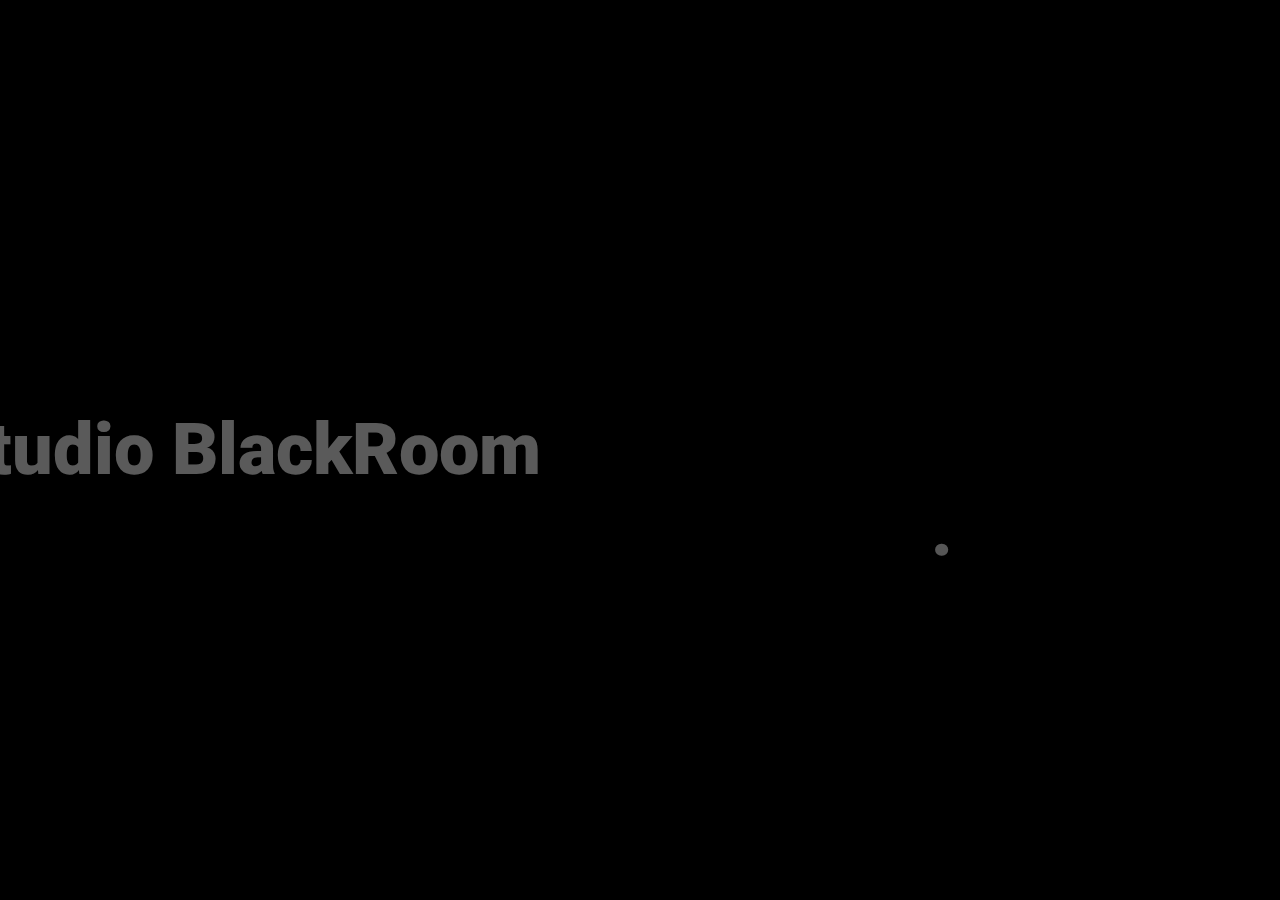
==== commit 80a74d1c: "Add files via upload" ====
--- a/index.html
+++ b/index.html
@@ -38,7 +38,7 @@
           Studio BlackRoom
         </h1>
         <p class="sub-heading">
-          <p>(Reload the Page)</p><
+          (Reload the Page)
         </p>
 
         <a class="button" href="#"></a>
@@ -73,7 +73,7 @@
   <script>
           setTimeout(function(){
               window.location.href = 'opening.html';
-          }, 3900);
+          }, 3800);
       </script>
 <script src="https://cdnjs.cloudflare.com/ajax/libs/gsap/3.3.0/gsap.min.js"></script>
 
